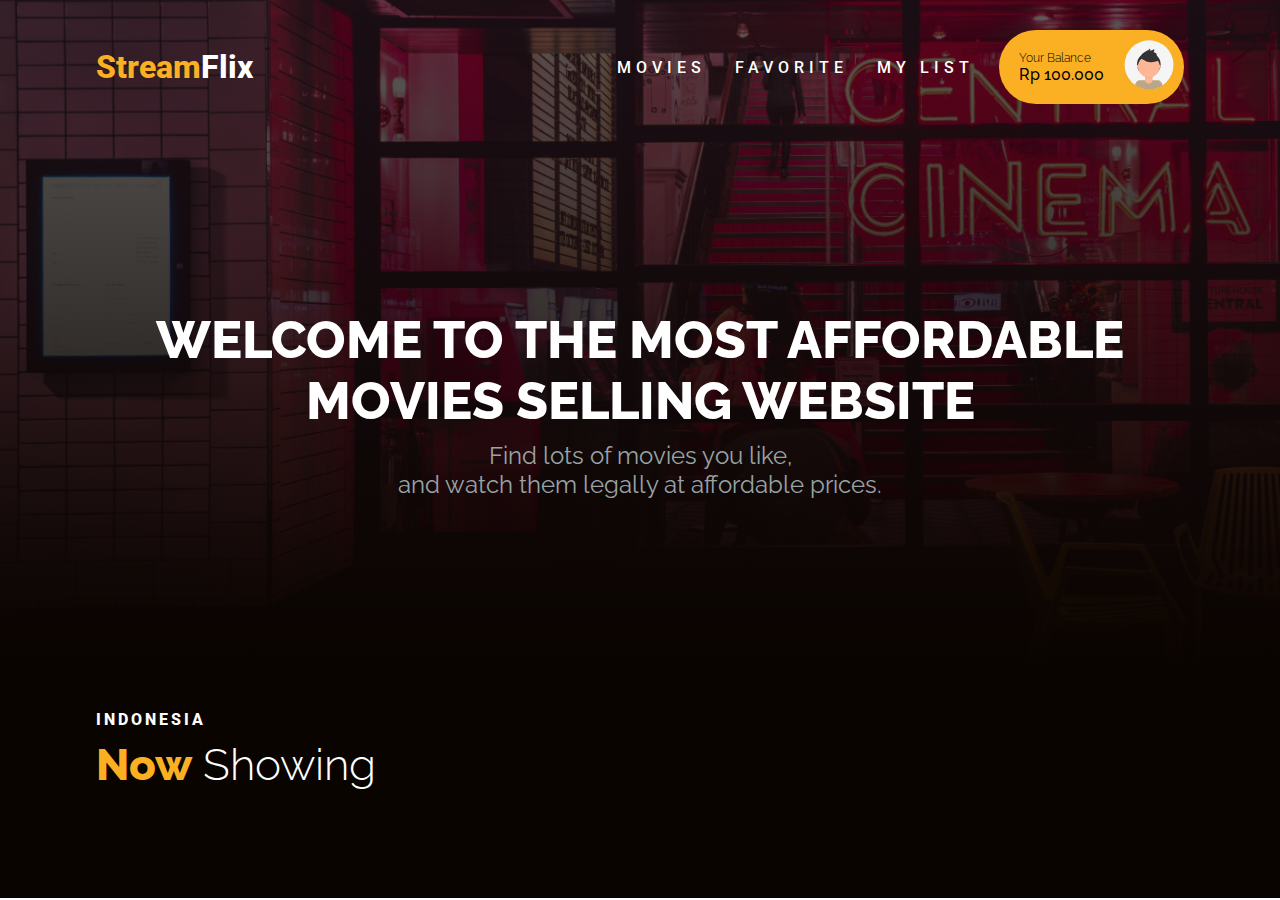
==== index.html @ bbedeba4 "Yang sudah jadi: responsive Web, api request untuk halaman utama" ====
<!DOCTYPE html>
<html lang="en">
  <head>
    <meta charset="UTF-8" />
    <meta http-equiv="X-UA-Compatible" content="IE=edge" />
    <meta name="viewport" content="width=device-width, initial-scale=1.0" />

    <link rel="stylesheet" href="./app/css/main.css" />
    <link rel="preconnect" href="https://fonts.gstatic.com" />
    <link
      href="https://fonts.googleapis.com/css2?family=Raleway:wght@300;400;500;600;700;800&family=Roboto:wght@300;400;500;700;900&display=swap"
      rel="stylesheet"
    />
    <title>StreamFlix | Best movie shop on planet</title>
  </head>
  <body>
    <!-- Overlay Header Nav -->
    <div class="overlay hide-for-desktop">
      <div class="overlay__content flex flex-jc-c">
        <a class="overlay__link" href="#">Movies</a>
        <a class="overlay__link" href="#">Favorite</a>
        <a class="overlay__link" href="#">My List</a>
      </div>
    </div>

    <!-- Header -->
    <header class="header">
      <nav class="header__nav container flex flex-ai-c">
        <a href="./index.html" class="header__nav__logo"><span class="logo-span">Stream</span>Flix</a>

        <div class="header__nav__menu hide-for-mobile">
          <a href="#" class="menu">Movies</a>
          <a href="#" class="menu">Favorite</a>
          <a href="#" class="menu">My List</a>
        </div>

        <div class="header__nav__account flex hide-for-mobile">
          <div class="header__nav__account__info flex">
            <p class="info-text">Your Balance</p>
            <p class="info-balance">Rp 100.000</p>
          </div>

          <div class="header__nav__account__user">
            <img src="./app/assets/user_profile.svg" alt="user profile picture" class="user-profile" />
          </div>
        </div>

        <!-- Burger Menu -->
        <div class="header__nav__burger hide-for-desktop">
          <div class="burger-line"></div>
          <div class="burger-line"></div>
          <div class="burger-line"></div>
        </div>
      </nav>

      <div class="header__hero container flex flex-jc-c flex-ai-c">
        <h1 class="header__hero__title">Welcome to the most affordable movies selling website</h1>
        <p class="header__hero__subtitle">Find lots of movies you like,<br />and watch them legally at affordable prices.</p>
      </div>
    </header>

    <!-- Main -->
    <main class="main">
      <div class="container container--py">
        <div class="main__featured">
          <p class="main__featured__text">Indonesia</p>
          <p class="main__featured__subtext"><strong>Now</strong> Showing</p>
        </div>
        <div class="main__content"></div>
      </div>

      <!-- Loading Animation -->
      <div class="loading-animation">
        <div class="loading-ball first-ball"></div>
        <div class="loading-ball second-ball"></div>
        <div class="loading-ball third-ball"></div>
      </div>
    </main>

    <script src="./app/js/app.js"></script>
  </body>
</html>
---- app/css/main.css ----
*,
*::before,
*::after {
  -webkit-box-sizing: border-box;
          box-sizing: border-box;
  margin: 0;
  padding: 0;
}

html {
  font-size: 100%;
}

a,
a:visited,
a:hover {
  text-decoration: none;
}

.container {
  max-width: 85%;
  margin: 0 auto;
}

.container--p {
  padding-top: 2.25rem;
  padding-right: 1.5rem;
  padding-bottom: 2.25rem;
  padding-left: 1.5rem;
}

.container--px {
  padding-left: 1.5rem;
  padding-right: 1.5rem;
}

.container--py {
  padding-top: 2.25rem;
  padding-bottom: 2.25rem;
}

.container--pt {
  padding-top: 2.25rem;
}

.container--pr {
  padding-right: 1.5rem;
}

.container--pb {
  padding-bottom: 2.25rem;
}

.container--pl {
  padding-left: 1.5rem;
}

.flex {
  display: -webkit-box;
  display: -ms-flexbox;
  display: flex;
}

.flex-jc-c {
  -webkit-box-pack: center;
      -ms-flex-pack: center;
          justify-content: center;
}

.flex-jc-sb {
  -webkit-box-pack: justify;
      -ms-flex-pack: justify;
          justify-content: space-between;
}

.flex-ai-c {
  -webkit-box-align: center;
      -ms-flex-align: center;
          align-items: center;
}

@media (max-width: 63.9375em) {
  .hide-for-mobile {
    display: none;
  }
}

@media (min-width: 64em) {
  .hide-for-desktop {
    display: none;
  }
}

.header {
  background: url(../assets/hero_image.jpg);
  background-position: center;
  background-repeat: no-repeat;
  background-size: cover;
  position: relative;
}

.header::after {
  content: "";
  position: absolute;
  top: 0;
  left: 0;
  width: 100%;
  height: 100%;
  background: -webkit-gradient(linear, left top, left bottom, from(rgba(10, 4, 0, 0.65)), to(#0a0400));
  background: linear-gradient(to bottom, rgba(10, 4, 0, 0.65), #0a0400);
}

.header__nav {
  position: relative;
  padding: 1.875rem 0;
  z-index: 2;
}

.header__nav__logo {
  font-family: "Roboto", sans-serif;
  font-size: 1.5rem;
  font-weight: 800;
  color: #fff;
}

@media (min-width: 40em) {
  .header__nav__logo {
    font-size: 2rem;
  }
}

@media (min-width: 87.5em) {
  .header__nav__logo {
    font-size: 2.75rem;
  }
}

.header__nav__logo .logo-span {
  color: #fbb023;
  -webkit-transition: all 0.3s ease-in-out;
  transition: all 0.3s ease-in-out;
}

.header__nav__menu {
  margin-left: auto;
}

.header__nav__menu .menu {
  color: #fff;
  font-size: 1rem;
  font-family: "Roboto", sans-serif;
  font-weight: 500;
  text-transform: uppercase;
  letter-spacing: 0.3125rem;
  cursor: default;
  margin-right: 1.5625rem;
}

@media (min-width: 87.5em) {
  .header__nav__menu .menu {
    font-size: 1.25rem;
    margin-right: 1.875rem;
  }
}

.header__nav__menu .menu:hover {
  color: #98a3a5;
}

.header__nav__account {
  border-radius: 3.125rem;
  padding: 0.625rem 0.625rem 0.625rem 1.25rem;
  background-color: #fbb023;
}

.header__nav__account__info {
  -webkit-box-orient: vertical;
  -webkit-box-direction: normal;
      -ms-flex-direction: column;
          flex-direction: column;
  -webkit-box-pack: center;
      -ms-flex-pack: center;
          justify-content: center;
  -webkit-box-align: start;
      -ms-flex-align: start;
          align-items: flex-start;
  margin-right: 1.25rem;
}

.header__nav__account__info .info-text {
  font-size: 0.75rem;
  font-weight: 300;
}

@media (min-width: 87.5em) {
  .header__nav__account__info .info-text {
    font-size: 1rem;
  }
}

.header__nav__account__info .info-balance {
  font-size: 1rem;
  font-weight: 500;
}

@media (min-width: 87.5em) {
  .header__nav__account__info .info-balance {
    font-size: 1.25rem;
  }
}

.header__nav__account__info .info-text,
.header__nav__account__info .info-balance {
  font-family: "Raleway", sans-serif;
}

.header__nav__account__user .user-profile {
  width: 3.125rem;
}

.header__nav__burger {
  position: absolute;
  top: 50%;
  right: 0%;
  -webkit-transform: translateY(-50%);
          transform: translateY(-50%);
  z-index: 4;
}

.header__nav__burger .burger-line {
  width: 1.375rem;
  height: 0.125rem;
  background-color: #fbb023;
  -webkit-transform-origin: 1px 1px;
          transform-origin: 1px 1px;
  -webkit-transition: all 0.5s ease;
  transition: all 0.5s ease;
}

@media (min-width: 40em) {
  .header__nav__burger .burger-line {
    width: 2rem;
  }
}

.header__nav__burger .burger-line:not(:last-child) {
  margin-bottom: 0.3125rem;
}

@media (min-width: 40em) {
  .header__nav__burger .burger-line:not(:last-child) {
    margin-bottom: 0.4375rem;
  }
}

.header__nav.open .header__nav__burger .burger-line:nth-child(1) {
  -webkit-transform: rotate(45deg);
          transform: rotate(45deg);
}

.header__nav.open .header__nav__burger .burger-line:nth-child(2) {
  opacity: 0;
}

.header__nav.open .header__nav__burger .burger-line:nth-child(3) {
  -webkit-transform: rotate(-45deg);
          transform: rotate(-45deg);
}

.header__hero {
  position: relative;
  z-index: 1;
  height: 60vh;
  padding: 0 0.625rem;
  -webkit-box-orient: vertical;
  -webkit-box-direction: normal;
      -ms-flex-direction: column;
          flex-direction: column;
}

@media (min-width: 40em) {
  .header__hero {
    height: 40vh;
  }
}

@media (min-width: 64em) {
  .header__hero {
    height: 60vh;
  }
}

.header__hero__title {
  font-size: 1.8rem;
  font-family: "Raleway", sans-serif;
  color: #fff;
  font-weight: 800;
  text-transform: uppercase;
  text-align: center;
  margin-bottom: 0.3125rem;
}

@media (min-width: 40em) {
  .header__hero__title {
    font-size: 3rem;
  }
}

@media (min-width: 64em) {
  .header__hero__title {
    font-size: 3.25rem;
  }
}

@media (min-width: 87.5em) {
  .header__hero__title {
    max-width: 70%;
    font-size: 3.5rem;
    margin-bottom: 0.625rem;
  }
}

.header__hero__subtitle {
  color: #98a3a5;
  font-size: 0.8rem;
  font-family: "Raleway", sans-serif;
  text-align: center;
  margin-top: 0.3125rem;
}

@media (min-width: 40em) {
  .header__hero__subtitle {
    font-size: 1.25rem;
  }
}

@media (min-width: 64em) {
  .header__hero__subtitle {
    font-size: 1.5rem;
  }
}

@media (min-width: 87.5em) {
  .header__hero__subtitle {
    font-size: 1.75rem;
    margin-bottom: 0.625rem;
  }
}

.overlay {
  height: 100vh;
  width: 0px;
  position: fixed;
  top: 0;
  right: 0;
  z-index: 2;
  background-color: #fbb023;
  overflow: hidden;
  -webkit-transition: all 0.5s ease;
  transition: all 0.5s ease;
}

.overlay__content {
  height: 100%;
  -webkit-box-orient: vertical;
  -webkit-box-direction: normal;
      -ms-flex-direction: column;
          flex-direction: column;
}

.overlay__link {
  margin: 0.625rem 1.25rem;
  color: #d0581c;
  font-size: 3rem;
  font-weight: 800;
  font-family: "Raleway", sans-serif;
}

.main {
  background-color: #0a0400;
}

.main__featured__text {
  color: #fff;
  font-family: "Roboto", sans-serif;
  font-size: 0.6rem;
  font-weight: 800;
  letter-spacing: 3px;
  text-transform: uppercase;
  margin-bottom: 5px;
}

@media (min-width: 40em) {
  .main__featured__text {
    font-size: 0.8rem;
    margin-bottom: 0.625rem;
  }
}

@media (min-width: 64em) {
  .main__featured__text {
    font-size: 1rem;
  }
}

@media (min-width: 87.5em) {
  .main__featured__text {
    font-size: 1.2rem;
  }
}

.main__featured__subtext {
  color: #fff;
  font-family: "Raleway", sans-serif;
  font-size: 1.75rem;
  font-weight: 300;
}

@media (min-width: 40em) {
  .main__featured__subtext {
    font-size: 2.25rem;
  }
}

@media (min-width: 64em) {
  .main__featured__subtext {
    font-size: 2.75rem;
  }
}

@media (min-width: 87.5em) {
  .main__featured__subtext {
    font-size: 3.5rem;
  }
}

.main__featured__subtext strong {
  font-weight: 800;
  color: #fbb023;
}

.main__content {
  padding: 2.25rem 0;
}

.main__content__card {
  -webkit-box-orient: vertical;
  -webkit-box-direction: normal;
      -ms-flex-direction: column;
          flex-direction: column;
  -webkit-box-pack: end;
      -ms-flex-pack: end;
          justify-content: flex-end;
  width: 85%;
  margin: 0 auto;
  margin-bottom: 2.25rem;
  height: 400px;
  background-position: center;
  background-size: cover;
  background-repeat: no-repeat;
  position: relative;
}

.main__content__card::after {
  content: "";
  position: absolute;
  top: 0;
  left: 0;
  width: 100%;
  height: 100%;
  background: -webkit-gradient(linear, left top, left bottom, from(transparent), to(#000));
  background: linear-gradient(to bottom, transparent, #000);
}

.main__content__card .card-title {
  color: #fff;
  font-size: 1.75rem;
  font-family: "Raleway", sans-serif;
  font-weight: 800;
  text-transform: uppercase;
  margin-bottom: 0.625rem;
}

.main__content__card .card-price {
  color: #fff;
  font-size: 1.2rem;
  font-family: "Roboto", sans-serif;
  font-weight: 300;
}

.main__content__card .card-button {
  border: 2px solid #fbb023;
  color: #fbb023;
  font-size: 1rem;
  font-family: "Raleway", sans-serif;
  font-weight: 800;
  background-color: #0a0400;
  text-transform: uppercase;
  letter-spacing: 3px;
  margin-top: 1.25rem;
  padding: 0.625rem 0;
}

.main__content__card .card-title,
.main__content__card .card-price,
.main__content__card .card-button {
  position: relative;
  z-index: 1;
}
/*# sourceMappingURL=main.css.map */
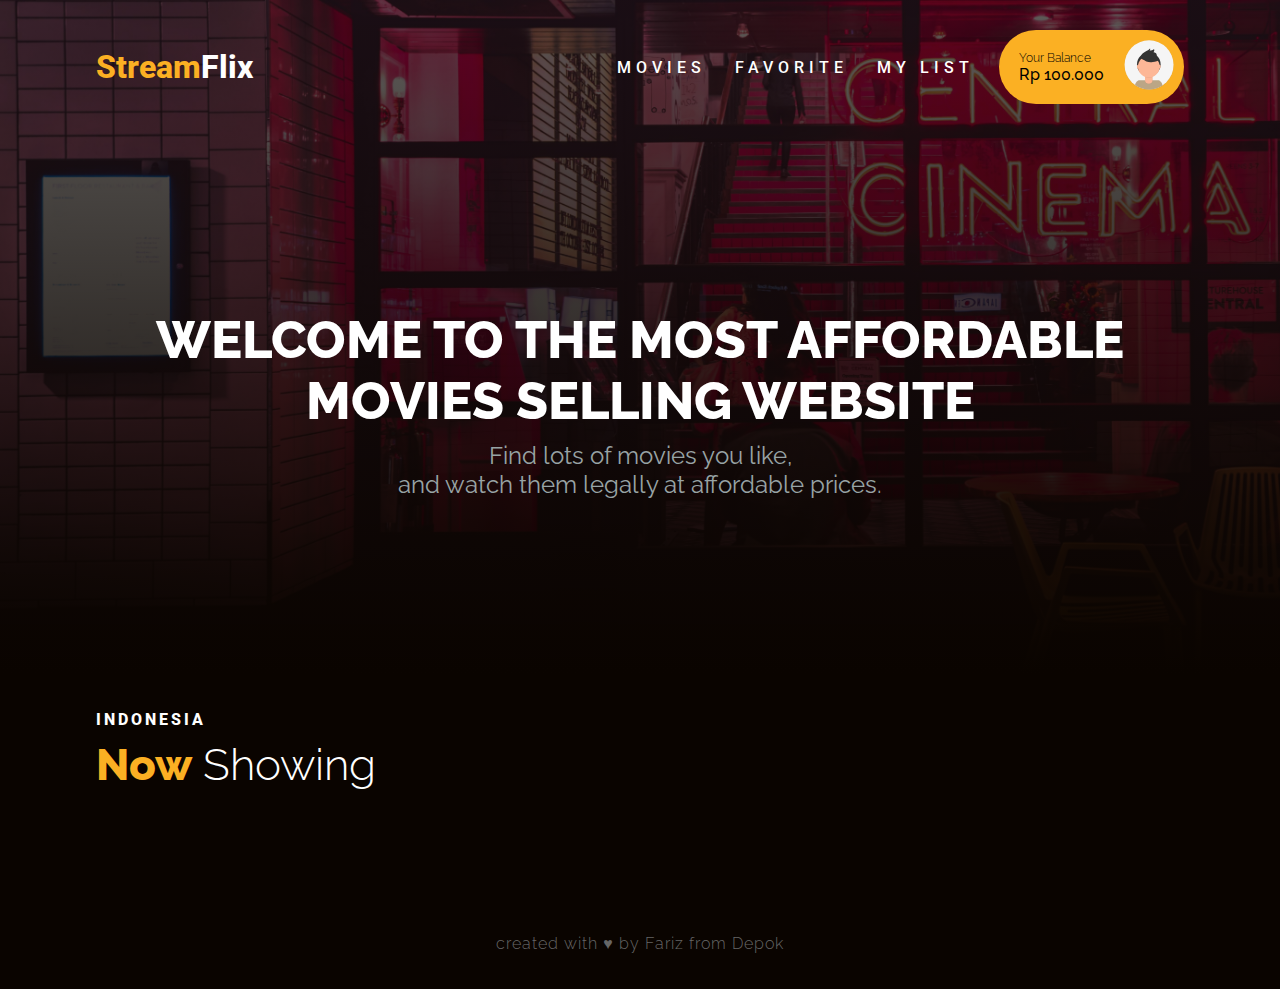
==== commit 8e8ee03a: "Menambahkan footer" ====
--- a/index.html
+++ b/index.html
@@ -66,7 +66,8 @@
           <p class="main__featured__text">Indonesia</p>
           <p class="main__featured__subtext"><strong>Now</strong> Showing</p>
         </div>
-        <div class="main__content"></div>
+        <!-- Content from app.js -->
+        <div class="main__content container--py flex"></div>
       </div>
 
       <!-- Loading Animation -->
@@ -77,6 +78,10 @@
       </div>
     </main>
 
+    <footer class="footer">
+      <p class="footer__text">created with &hearts; by Fariz from Depok</p>
+    </footer>
+
     <script src="./app/js/app.js"></script>
   </body>
 </html>
--- a/app/css/main.css
+++ b/app/css/main.css
@@ -440,7 +440,8 @@
 }
 
 .main__content {
-  padding: 2.25rem 0;
+  -ms-flex-wrap: wrap;
+      flex-wrap: wrap;
 }
 
 .main__content__card {
@@ -451,14 +452,18 @@
   -webkit-box-pack: end;
       -ms-flex-pack: end;
           justify-content: flex-end;
-  width: 85%;
+  width: 250px;
+  height: 350px;
   margin: 0 auto;
   margin-bottom: 2.25rem;
-  height: 400px;
   background-position: center;
   background-size: cover;
   background-repeat: no-repeat;
   position: relative;
+}
+
+.main__content__card:last-child {
+  margin-right: auto;
 }
 
 .main__content__card::after {
@@ -481,30 +486,83 @@
   margin-bottom: 0.625rem;
 }
 
-.main__content__card .card-price {
-  color: #fff;
-  font-size: 1.2rem;
-  font-family: "Roboto", sans-serif;
-  font-weight: 300;
-}
-
 .main__content__card .card-button {
-  border: 2px solid #fbb023;
+  border: 1px solid #fbb023;
   color: #fbb023;
   font-size: 1rem;
-  font-family: "Raleway", sans-serif;
-  font-weight: 800;
+  font-family: "Roboto", sans-serif;
+  font-weight: 400;
   background-color: #0a0400;
-  text-transform: uppercase;
   letter-spacing: 3px;
   margin-top: 1.25rem;
   padding: 0.625rem 0;
+  cursor: pointer;
+}
+
+.main__content__card .card-button::before {
+  content: "buy";
+  position: absolute;
+  bottom: 0;
+  left: 0;
+  width: 100%;
+  height: 0;
+  overflow: hidden;
+  display: -webkit-box;
+  display: -ms-flexbox;
+  display: flex;
+  -webkit-box-align: center;
+      -ms-flex-align: center;
+          align-items: center;
+  -webkit-box-pack: center;
+      -ms-flex-pack: center;
+          justify-content: center;
+  text-transform: uppercase;
+  color: #0a0400;
+  background-color: #fbb023;
+  -webkit-transition: all 0.3s ease;
+  transition: all 0.3s ease;
+}
+
+.main__content__card .card-button:hover::before {
+  height: 100%;
+  overflow: visible;
 }
 
 .main__content__card .card-title,
-.main__content__card .card-price,
 .main__content__card .card-button {
   position: relative;
   z-index: 1;
 }
+
+.footer {
+  text-align: center;
+  padding: 2.25rem;
+  background-color: #0a0400;
+}
+
+.footer__text {
+  color: #666;
+  font-family: "Raleway", sans-serif;
+  font-size: 0.625rem;
+  font-weight: 300;
+  letter-spacing: 1px;
+}
+
+@media (min-width: 40em) {
+  .footer__text {
+    font-size: 0.75rem;
+  }
+}
+
+@media (min-width: 64em) {
+  .footer__text {
+    font-size: 0.875rem;
+  }
+}
+
+@media (min-width: 64em) {
+  .footer__text {
+    font-size: 1rem;
+  }
+}
 /*# sourceMappingURL=main.css.map */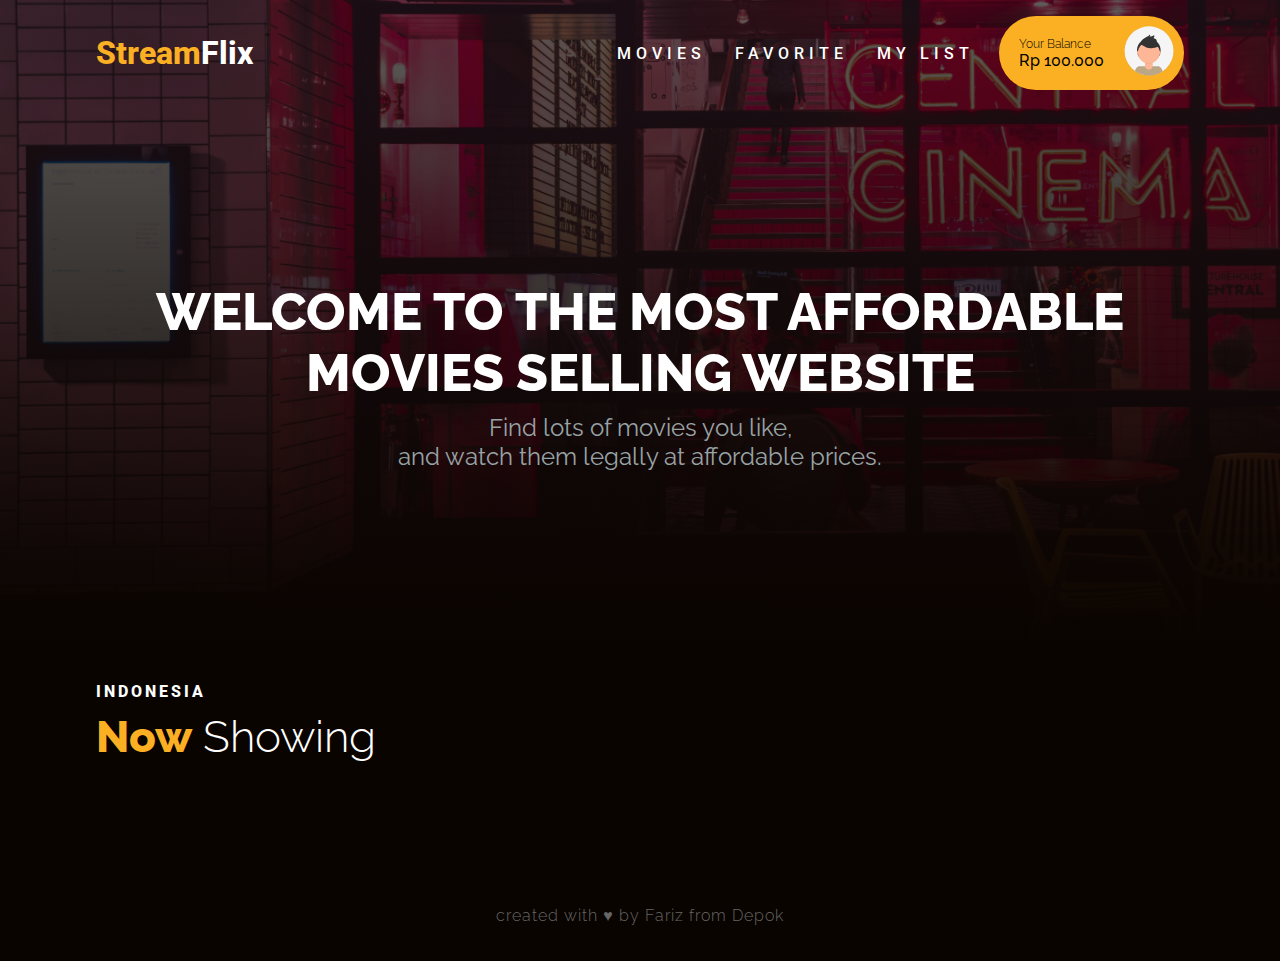
==== commit b49ebd2b: "mengubah settingan sass: mengubah format save file cssnya menjadi .min.css" ====
--- a/index.html
+++ b/index.html
@@ -5,7 +5,7 @@
     <meta http-equiv="X-UA-Compatible" content="IE=edge" />
     <meta name="viewport" content="width=device-width, initial-scale=1.0" />
 
-    <link rel="stylesheet" href="./app/css/main.css" />
+    <link rel="stylesheet" href="./app/css/main.min.css" />
     <link rel="preconnect" href="https://fonts.gstatic.com" />
     <link
       href="https://fonts.googleapis.com/css2?family=Raleway:wght@300;400;500;600;700;800&family=Roboto:wght@300;400;500;700;900&display=swap"
--- a/app/css/main.min.css
+++ b/app/css/main.min.css
@@ -0,0 +1,2 @@
+*,*::before,*::after{-webkit-box-sizing:border-box;box-sizing:border-box;margin:0;padding:0}html{font-size:100%}a,a:visited,a:hover{text-decoration:none}.container{max-width:85%;margin:0 auto}.container--p{padding-top:2.25rem;padding-right:1.5rem;padding-bottom:2.25rem;padding-left:1.5rem}.container--px{padding-left:1.5rem;padding-right:1.5rem}.container--py{padding-top:2.25rem;padding-bottom:2.25rem}.container--pt{padding-top:2.25rem}.container--pr{padding-right:1.5rem}.container--pb{padding-bottom:2.25rem}.container--pl{padding-left:1.5rem}.flex{display:-webkit-box;display:-ms-flexbox;display:flex}.flex-jc-c{-webkit-box-pack:center;-ms-flex-pack:center;justify-content:center}.flex-jc-sb{-webkit-box-pack:justify;-ms-flex-pack:justify;justify-content:space-between}.flex-ai-c{-webkit-box-align:center;-ms-flex-align:center;align-items:center}@media (max-width: 63.9375em){.hide-for-mobile{display:none}}@media (min-width: 64em){.hide-for-desktop{display:none}}.header{background:url(../assets/hero_image.jpg);background-position:center;background-repeat:no-repeat;background-size:cover;position:relative}.header::after{content:"";position:absolute;top:0;left:0;width:100%;height:100%;background:-webkit-gradient(linear, left top, left bottom, from(rgba(10,4,0,0.651)), to(#0a0400));background:linear-gradient(to bottom, rgba(10,4,0,0.651), #0a0400)}.header__nav{position:relative;padding:1rem 0;z-index:2}.header__nav__logo{font-family:"Roboto",sans-serif;font-size:1.5rem;font-weight:800;color:#fff}@media (min-width: 40em){.header__nav__logo{font-size:2rem}}@media (min-width: 87.5em){.header__nav__logo{font-size:2.75rem}}.header__nav__logo .logo-span{color:#fbb023;-webkit-transition:all 0.3s ease-in-out;transition:all 0.3s ease-in-out}.header__nav__menu{margin-left:auto}.header__nav__menu .menu{color:#fff;font-size:1rem;font-family:"Roboto",sans-serif;font-weight:500;text-transform:uppercase;letter-spacing:0.3125rem;cursor:default;margin-right:1.5625rem}@media (min-width: 87.5em){.header__nav__menu .menu{font-size:1.25rem;margin-right:1.875rem}}.header__nav__menu .menu:hover{color:#98a3a5}.header__nav__account{border-radius:3.125rem;padding:0.625rem 0.625rem 0.625rem 1.25rem;background-color:#fbb023}.header__nav__account__info{-webkit-box-orient:vertical;-webkit-box-direction:normal;-ms-flex-direction:column;flex-direction:column;-webkit-box-pack:center;-ms-flex-pack:center;justify-content:center;-webkit-box-align:start;-ms-flex-align:start;align-items:flex-start;margin-right:1.25rem}.header__nav__account__info .info-text{font-size:0.75rem;font-weight:300}@media (min-width: 87.5em){.header__nav__account__info .info-text{font-size:1rem}}.header__nav__account__info .info-balance{font-size:1rem;font-weight:500}@media (min-width: 87.5em){.header__nav__account__info .info-balance{font-size:1.25rem}}.header__nav__account__info .info-text,.header__nav__account__info .info-balance{font-family:"Raleway",sans-serif}.header__nav__account__user .user-profile{width:3.125rem}.header__nav__burger{position:absolute;top:50%;right:0%;-webkit-transform:translateY(-50%);transform:translateY(-50%);z-index:4}.header__nav__burger .burger-line{width:1.375rem;height:0.125rem;background-color:#fbb023;-webkit-transform-origin:1px 1px;transform-origin:1px 1px;-webkit-transition:all 0.5s ease;transition:all 0.5s ease}@media (min-width: 40em){.header__nav__burger .burger-line{width:2rem}}.header__nav__burger .burger-line:not(:last-child){margin-bottom:0.3125rem}@media (min-width: 40em){.header__nav__burger .burger-line:not(:last-child){margin-bottom:0.4375rem}}.header__nav.open .header__nav__burger .burger-line:nth-child(1){-webkit-transform:rotate(45deg);transform:rotate(45deg)}.header__nav.open .header__nav__burger .burger-line:nth-child(2){opacity:0}.header__nav.open .header__nav__burger .burger-line:nth-child(3){-webkit-transform:rotate(-45deg);transform:rotate(-45deg)}.header__hero{position:relative;z-index:1;height:60vh;padding:0 0.625rem;-webkit-box-orient:vertical;-webkit-box-direction:normal;-ms-flex-direction:column;flex-direction:column}@media (min-width: 40em){.header__hero{height:40vh}}@media (min-width: 64em){.header__hero{height:60vh}}.header__hero__title{font-size:1.8rem;font-family:"Raleway",sans-serif;color:#fff;font-weight:800;text-transform:uppercase;text-align:center;margin-bottom:0.3125rem}@media (min-width: 40em){.header__hero__title{font-size:3rem}}@media (min-width: 64em){.header__hero__title{font-size:3.25rem}}@media (min-width: 87.5em){.header__hero__title{max-width:70%;font-size:3.5rem;margin-bottom:0.625rem}}.header__hero__subtitle{color:#98a3a5;font-size:0.8rem;font-family:"Raleway",sans-serif;text-align:center;margin-top:0.3125rem}@media (min-width: 40em){.header__hero__subtitle{font-size:1.25rem}}@media (min-width: 64em){.header__hero__subtitle{font-size:1.5rem}}@media (min-width: 87.5em){.header__hero__subtitle{font-size:1.75rem;margin-bottom:0.625rem}}.details-header{background:none;background-color:#0a0400}@media (min-width: 75em){.details-header{max-height:106px}}.overlay{height:100vh;width:0px;position:fixed;top:0;right:0;z-index:2;background-color:#fbb023;overflow:hidden;-webkit-transition:all 0.5s ease;transition:all 0.5s ease}.overlay__content{height:100%;-webkit-box-orient:vertical;-webkit-box-direction:normal;-ms-flex-direction:column;flex-direction:column}.overlay__link{margin:0.625rem 1.25rem;color:#d0581c;font-size:3rem;font-weight:800;font-family:"Raleway",sans-serif}.main{background-color:#0a0400}.main__featured__text{color:#fff;font-family:"Roboto",sans-serif;font-size:0.6rem;font-weight:800;letter-spacing:3px;text-transform:uppercase;margin-bottom:5px}@media (min-width: 40em){.main__featured__text{font-size:0.8rem;margin-bottom:0.625rem}}@media (min-width: 64em){.main__featured__text{font-size:1rem}}@media (min-width: 87.5em){.main__featured__text{font-size:1.2rem}}.main__featured__subtext{color:#fff;font-family:"Raleway",sans-serif;font-size:1.75rem;font-weight:300}@media (min-width: 40em){.main__featured__subtext{font-size:2.25rem}}@media (min-width: 64em){.main__featured__subtext{font-size:2.75rem}}@media (min-width: 87.5em){.main__featured__subtext{font-size:3.5rem}}.main__featured__subtext strong{font-weight:800;color:#fbb023}.main__content{-ms-flex-wrap:wrap;flex-wrap:wrap}.main__content__card{margin:0 auto;margin-bottom:2.25rem;position:relative}.main__content__card .card-poster{-webkit-box-orient:vertical;-webkit-box-direction:normal;-ms-flex-direction:column;flex-direction:column;-webkit-box-pack:end;-ms-flex-pack:end;justify-content:flex-end;width:250px;height:350px;background-position:center;background-size:cover;background-repeat:no-repeat}.main__content__card .card-poster::after{content:"";position:absolute;top:0;left:0;width:100%;height:100%;background:-webkit-gradient(linear, left top, left bottom, color-stop(20%, transparent), color-stop(80%, #000));background:linear-gradient(to bottom, transparent 20%, #000 80%)}.main__content__card .card-poster .card-title{color:#98a3a5;font-size:1.75rem;font-family:"Raleway",sans-serif;font-weight:800;text-transform:uppercase;margin-bottom:1.25rem}.main__content__card .card-poster .card-title:hover{text-decoration:underline}.main__content__card .card-button{border:1px solid #fbb023;width:100%;color:#fbb023;font-size:1rem;font-family:"Roboto",sans-serif;font-weight:400;background-color:#0a0400;letter-spacing:3px;padding:0.625rem 0;cursor:pointer}.main__content__card .card-button::before{content:"buy";position:absolute;bottom:0;left:0;width:100%;height:0;overflow:hidden;display:-webkit-box;display:-ms-flexbox;display:flex;-webkit-box-align:center;-ms-flex-align:center;align-items:center;-webkit-box-pack:center;-ms-flex-pack:center;justify-content:center;text-transform:uppercase;color:#0a0400;background-color:#fbb023;-webkit-transition:all 0.3s ease;transition:all 0.3s ease}.main__content__card .card-button:hover::before{height:100%;overflow:visible}.main__content__card .card-title,.main__content__card .card-button{position:relative;z-index:1}.details-main__backdrop{width:100%;aspect-ratio:16 / 9;background-position:center;background-size:cover;background-repeat:no-repeat;position:relative}@media (min-width: 75em){.details-main__backdrop{display:none}}.details-main__backdrop::after{content:"";position:absolute;top:0;left:0;width:100%;height:100%;background:-webkit-gradient(linear, left top, left bottom, color-stop(5%, #0a0400), color-stop(50%, rgba(0,0,0,0)), color-stop(85%, #0a0400));background:linear-gradient(180deg, #0a0400 5%, rgba(0,0,0,0) 50%, #0a0400 85%)}@media (min-width: 40em){.details-main__content{padding:0 5.625rem}}@media (min-width: 75em){.details-main__content{height:calc(100vh - 106px);display:-webkit-box;display:-ms-flexbox;display:flex;-webkit-box-orient:vertical;-webkit-box-direction:normal;-ms-flex-direction:column;flex-direction:column;-webkit-box-pack:center;-ms-flex-pack:center;justify-content:center;background-position:center;background-size:cover;background-repeat:no-repeat;position:relative}.details-main__content::after{content:"";position:absolute;top:0;left:0;width:100%;height:100%;background:-webkit-gradient(linear, left top, right top, color-stop(45%, #0a0400), color-stop(55%, rgba(10,4,0,0.821166)), color-stop(65%, rgba(10,4,0,0)));background:linear-gradient(90deg, #0a0400 45%, rgba(10,4,0,0.821166) 55%, rgba(10,4,0,0) 65%)}}.details-main__content__title{background:linear-gradient(-7deg, #000 50%, #fbb023 50%);-webkit-background-clip:text;-webkit-text-fill-color:transparent;font-size:3.25rem;font-family:"Bangers",cursive;margin-top:-1.5625rem;letter-spacing:2px;position:relative;z-index:1}@media (min-width: 40em){.details-main__content__title{font-size:6rem;margin-top:-3.25rem}}@media (min-width: 75em){.details-main__content__title{background:none;-webkit-background-clip:unset;-webkit-text-fill-color:unset;color:#fbb023;margin:0;max-width:60%;font-size:3.25rem}}@media (min-width: 87.5em){.details-main__content__title{font-size:3.75rem}}@media (min-width: 120em){.details-main__content__title{font-size:4.25rem}}.details-main__content__about{margin:1.75rem 0;overflow:auto}.details-main__content__about::-webkit-scrollbar{width:0}@media (min-width: 40em){.details-main__content__about{margin:2.5rem 0}}@media (min-width: 75em){.details-main__content__about{position:relative;z-index:1;margin:1.75rem 0}}@media (min-width: 120em){.details-main__content__about{margin:3rem 0}}.details-main__content__about>*:not(:last-child){margin-bottom:1.25rem}@media (min-width: 40em){.details-main__content__about>*:not(:last-child){margin-bottom:2.25rem}}@media (min-width: 75em){.details-main__content__about>*:not(:last-child){margin-bottom:1.125rem}}@media (min-width: 87.5em){.details-main__content__about>*:not(:last-child){margin-bottom:2rem}}@media (min-width: 120em){.details-main__content__about>*:not(:last-child){margin-bottom:2.75rem}}.details-main__content__about__price{font-family:"Roboto",sans-serif}@media (min-width: 40em){.details-main__content__about__price{font-size:2.75rem}}@media (min-width: 75em){.details-main__content__about__price{color:#fff;font-size:1.875rem}}@media (min-width: 87.5em){.details-main__content__about__price{color:#fff;font-size:2.25rem}}.details-main__content__about__info{font-size:0.875rem;color:#98a3a5}@media (min-width: 40em){.details-main__content__about__info{font-size:1.35rem}}@media (min-width: 75em){.details-main__content__about__info{font-size:0.875rem}}@media (min-width: 87.5em){.details-main__content__about__info{font-size:1.25rem}}.details-main__content__about__info .info-rating{color:#0a0400;font-weight:600;background-color:#fbb023;padding:0.3125rem}@media (min-width: 40em){.details-main__content__about__info .info-rating{padding:0.625rem}}@media (min-width: 75em){.details-main__content__about__info .info-rating{padding:0.3125rem}}@media (min-width: 87.5em){.details-main__content__about__info .info-rating{padding:0.4375rem}}.details-main__content__about__info .info-spacer{margin:0 0.5rem}.details-main__content__about__overview,.details-main__content__about__credits{font-family:"Raleway",sans-serif;font-weight:500}@media (min-width: 40em){.details-main__content__about__overview,.details-main__content__about__credits{font-size:1.5rem}}@media (min-width: 75em){.details-main__content__about__overview,.details-main__content__about__credits{color:#fff;font-size:1rem}}@media (min-width: 87.5em){.details-main__content__about__overview,.details-main__content__about__credits{font-size:1.375rem}}.details-main__content__about__overview span,.details-main__content__about__credits span{color:#98a3a5}@media (min-width: 40em){.details-main__content__about__overview{max-width:70%}}@media (min-width: 75em){.details-main__content__about__overview{max-width:35%}}@media (min-width: 75em){.details-main__content__about__credits{max-width:35%}}.details-main__content__button{margin-bottom:1.75rem}@media (min-width: 40em){.details-main__content__button{margin-bottom:2.5rem}}@media (min-width: 75em){.details-main__content__button{display:-webkit-box;display:-ms-flexbox;display:flex;-webkit-box-orient:vertical;-webkit-box-direction:normal;-ms-flex-direction:column;flex-direction:column;position:relative;z-index:1;margin-bottom:1.75rem}}.details-main__content__button .button-watch,.details-main__content__button .button-buy{width:100%;padding:0.625rem;border:none;font-family:"Raleway",sans-serif;font-size:1rem;font-weight:600;text-transform:uppercase}@media (min-width: 40em){.details-main__content__button .button-watch,.details-main__content__button .button-buy{font-size:1.5rem;padding:1.25rem}}@media (min-width: 75em){.details-main__content__button .button-watch,.details-main__content__button .button-buy{font-size:1rem;padding:0.875rem;max-width:35%}}@media (min-width: 87.5em){.details-main__content__button .button-watch,.details-main__content__button .button-buy{font-size:1.25rem}}@media (min-width: 120em){.details-main__content__button .button-watch,.details-main__content__button .button-buy{font-size:1.5rem}}.details-main__content__button .button-watch{margin-bottom:0.625rem;background-color:#d0581c;color:#fff}@media (min-width: 40em){.details-main__content__button .button-watch{margin-bottom:1rem}}@media (min-width: 75em){.details-main__content__button .button-watch{margin-bottom:0.875rem}}@media (min-width: 120em){.details-main__content__button .button-watch{margin-bottom:1.5rem}}.details-main__content__button .button-buy{background-color:#fbb023;color:#fff}.footer{text-align:center;padding:2.25rem;background-color:#0a0400}.footer__text{color:#666;font-family:"Raleway",sans-serif;font-size:0.625rem;font-weight:300;letter-spacing:1px}@media (min-width: 40em){.footer__text{font-size:0.75rem}}@media (min-width: 64em){.footer__text{font-size:0.875rem}}@media (min-width: 64em){.footer__text{font-size:1rem}}
+/*# sourceMappingURL=main.min.css.map */